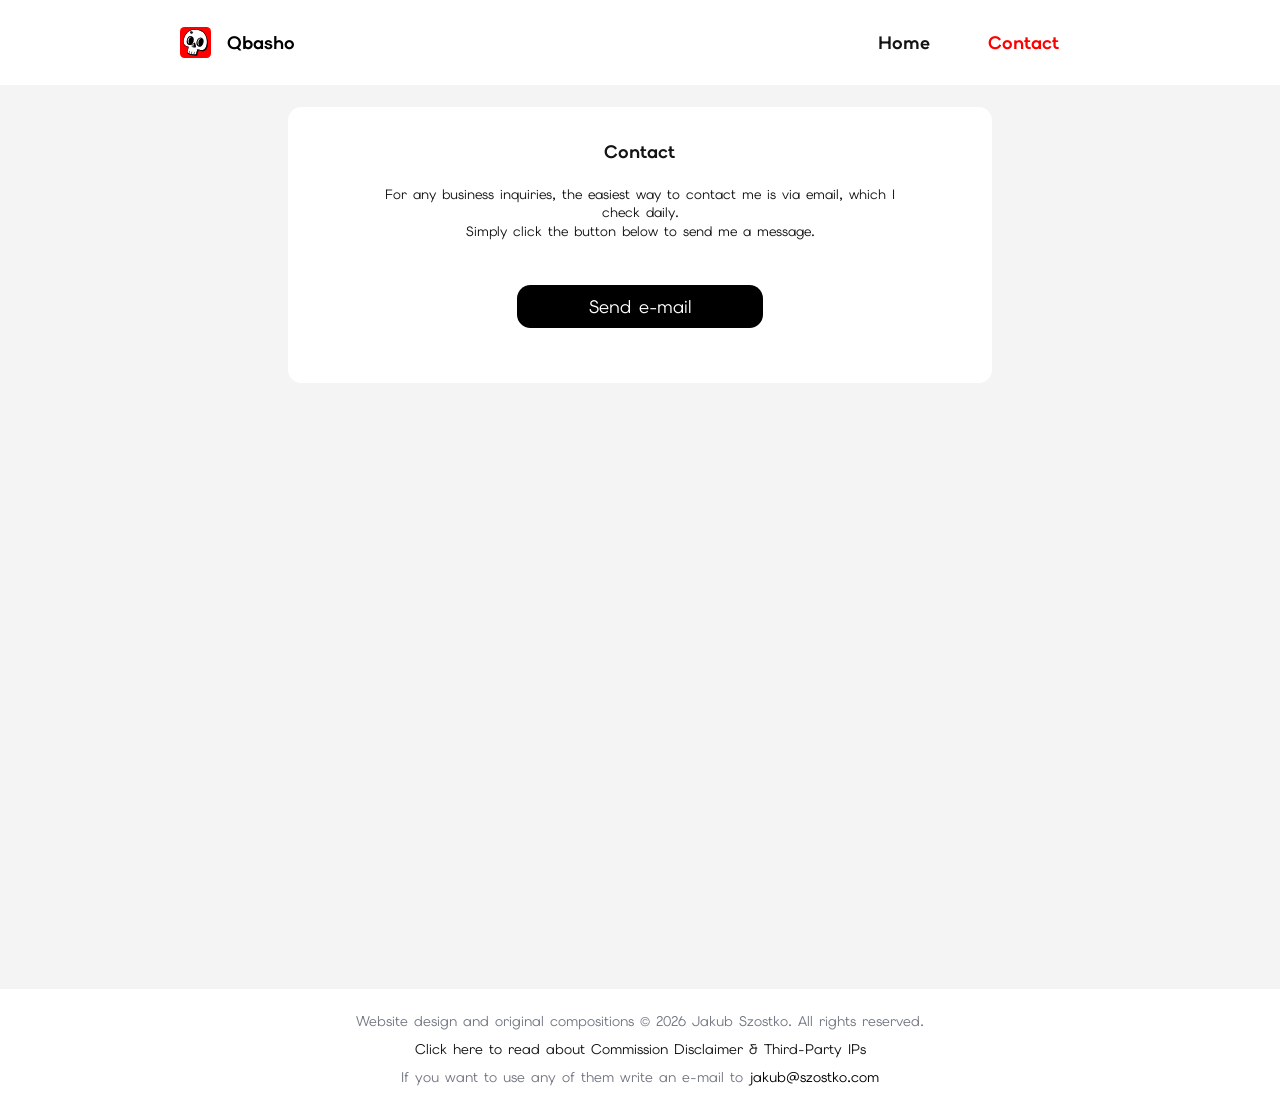
==== contact.html @ fe302f58 "v1.0" ====
<!DOCTYPE html>
<html lang="en">
    <head>
        <title>Qbasho | Contact</title>
        <link rel="shortcut icon" href="./assets/icon2.svg">
        <link rel="preconnect" href="https://fonts.googleapis.com">
        <link rel="preconnect" href="https://fonts.gstatic.com" crossorigin>
        <link href="https://fonts.googleapis.com/css2?family=Elms+Sans:ital,wght@0,100..900;1,100..900&display=swap" rel="stylesheet">
        <link href="./assets/style.css" rel="stylesheet">
    </head>
    <body>
        <header class="header">
            <div class="brand-group">
                <img src="./assets/icon2.svg" class="logo">
                <a class="brand-name" style="font-weight: bold;">Qbasho</a>
            </div>
            <nav class="nav-links">
                <a class="navbar margin" href="./index.html">Home</a>
                <a class="margin active" href="./contact.html">Contact</a>
            </nav>
        </header>
        <div id="page-container">
            <div id="content-wrap">
                <div class="background-mail">
                    <h1 class="title">Contact</h1>
                    <p class="title">For any business inquiries, the easiest way to contact me is via email, which I check daily.</p>
                    <p>Simply click the button below to send me a message.</p>
                    <div class="mail" id="mail">Send e-mail</div>
                </div>
            </div>
        </div>
        <footer>
            <div>
                <p>Website design and original compositions &copy; 2026 Jakub Szostko. All rights reserved.</p>
                <a href="./disclaimer.html"><p>Click here to read about Commission Disclaimer & Third-Party IPs</p></a>
                <p>If you want to use any of them write an e-mail to <span id="mail" style="cursor: pointer;">jakub@szostko.com</span></p>
            </div>
        </footer>
    </body>
<script>
    // 2. The JavaScript Functionality
    const sendMailBtn = document.getElementById('mail');
    const emailElement = 'jakub@szostko.com';

    sendMailBtn.addEventListener('click', () => {
      const targetAddress = emailElement;
      const subjectLine = "Question from Website";
      const bodyText = "Hello Jakub,\n\nI am reaching out regarding...";
      const encodedSubject = encodeURIComponent(subjectLine);
      const encodedBody = encodeURIComponent(bodyText);
      if (targetAddress) {
        const mailtoUri = `mailto:${targetAddress}?subject=${encodedSubject}&body=${encodedBody}`;
        window.location.href = mailtoUri;
      } else {
        console.error("No email address found in the target div.");
      }
    });
  </script>
</html>
---- assets/style.css ----
*{
    padding: 0;
    margin: 0;
    box-sizing: border-box;
  font-family: "Elms Sans", sans-serif;
  font-optical-sizing: auto;
    scroll-behavior: smooth;
}
html{
    font-size: 20px;
}
body{
    overflow-x: hidden;
    background-color: #F4F4F5;

    color: #fff;
}

/*Header*/
.header{
    z-index: 99;
    position: sticky;
    top: 0;
    font-size: 0.85rem;
    width: 100%;
    padding: 1vh 50vh 1vh 50vh;
    display: flex;
    justify-content: space-between;
    background: #fff;
    backdrop-filter: blur(10px);
    align-items: center;
}
.nav-links {
  display: flex;
  gap: 2vh;
  font-weight: bold;
}
.active{
    color: red;
}
.brand-group {
  display: flex;
  align-items: center;
  gap: 12px;
  margin-right: 5vh;
}
.logo {
  height: 3.4vh; 
  width: auto;
    border-radius: 0.5vh;
}
.brand-name{
    margin-left: 0.5vh;
    color: #000;
}
a{
    text-decoration: none;
    color: #141414;
}
.header a{
    transition-duration: 0.4s;
}
.header .margin{
    margin-right: 40px;
}
/*Header*/
#page-container {
    position: relative;
    min-height: 100vh;
    margin-top: 0.5vh;
  }
  #content-wrap {
    padding-top: 1vh;
    padding-bottom: 3.5rem;
  }
  .background{  
    background-color: #fff;
    border-radius: 1.5vh;
    max-width: 75%;
    margin: 50px auto 50px;
        padding: 10px 0px 10px 0;
  }
.background h1{
    color: #141414;
    width: 65%;
    margin: 2.5vh auto 2.5vh;
    font-size: 3vh;
    text-align: center;
  }
  .background p{
    color: #141414;
    width: 65%;
    margin: 0.1vh auto 0.1vh;
    font-size: 1.5vh;
    text-align: center;
  }
    .background-mail{  
    background-color: #fff;
    border-radius: 1.5vh;
    max-width: 75%;
    margin: 1vh auto 1vh;
        padding: 10px 0px 10px 0;
  }
      .background-mail h1{  
    color: #141414;
    width: 85%;
    margin: 2.5vh auto 2.5vh;
    font-size: 3vh;
    text-align: center;
  }
      .background-mail p{  
    color: #141414;
    width: 85%;
    margin: 0.1vh auto 0.1vh;
    font-size: 2vh;
    text-align: center;
  }
   .mail {  
    background-color: #000;
    color: #fff;
    border-radius: 1.5vh;
    width: 65%;
    text-align: center;
    max-width: 75%;
    margin: 5vh auto 5vh;
        padding: 10px 0px 10px 0;
        font-size: 3vh;
  }
    .mail:hover{  
    background-color: #226122;
    cursor: pointer;
    transition: background-color 250ms linear;
}
    .mail.sent{  
    background-color: #175828;
    cursor: pointer; 
}
.album{
    width: 65%;
    display: grid;
    grid-gap: 30px;
    margin: 50px auto 50px;
    grid-template-columns: repeat(auto-fit, minmax(300px,1fr));
}

.album div{
    border-radius: 10px;
    background-color: #ffffff;
    width: 100%;
    height: 100%;
    align-self: center;
    text-align: center;
}
.album p{
    align-self: center;
}
.album img{
    object-fit:cover;
    object-position: center;
    width: 100%;
    height: 350px;
    transition: .4s;
    border-radius:1.5vh ;
}
footer{
    background-color: #fff;
    color: #737783;
    font-size: 0.7rem;
    width: 100%;
    padding:1%;
    align-items: center;
    justify-content: center;
    text-align: center;
    position:static;
    bottom: 0;
    cursor:default;
}
footer p{
    margin-top: 10px;
}
footer span{
    color: #000;
}

/*Responsive atributes for devices*/
@media all and (min-device-width: 3840px){
    .header{
        font-size: 2rem;
    }
    .album{
        width: 65%;
        display: grid;
        grid-gap: 2rem;
        margin: 2.1rem auto 2.1rem;
        grid-template-columns: repeat(auto-fit, minmax(30rem,1fr));
    }
    .album img{
        height: 550px ;
    }

      .background-mail{  
    background-color: #fff;
    border-radius: 1.5vh;
    max-width: 75%;
    margin: 1vh auto 1vh;
        padding: 10px 0px 10px 0;
  }
      .background-mail h1{  
    color: #141414;
    width: 85%;
    margin: 2.5vh auto 2.5vh;
    font-size: 3vh;
    text-align: center;
  }
      .background-mail p{  
    color: #141414;
    width: 85%;
    margin: 0.1vh auto 0.1vh;
    font-size: 2vh;
    text-align: center;
  }
   .mail {  
    background-color: #000;
    color: #fff;
    border-radius: 1.5vh;
    width: 65%;
    text-align: center;
    max-width: 75%;
    margin: 5vh auto 5vh;
        padding: 10px 0px 10px 0;
        font-size: 3vh;
  }
    footer{
        font-size: 1.6rem;
    }
}
@media all and (min-device-width: 1901px)and (max-width:3830px){
    .album{
        width: 85%;
        display: grid;
        grid-gap: 30px;
        margin: 50px auto 50px;
        grid-template-columns: repeat(auto-fit, minmax(400px,1fr));
    }
    .album img{
        height: 300px ;
    }
   .background h1{
        font-size: 2vh;
    }
      .background-mail{  
    background-color: #fff;
    border-radius: 1.5vh;
    max-width: 55%;
    margin: 1vh auto 1vh;
        padding: 10px 0px 10px 0;
  }
      .background-mail h1{  
    color: #141414;
    width: 55%;
    margin: 2.5vh auto 2.5vh;
    font-size: 2vh;
    text-align: center;
  }
      .background-mail p{  
    color: #141414;
    width: 85%;
    margin: 0.1vh auto 0.1vh;
    font-size: 1.5vh;
    text-align: center;
  }
   .mail {  
    background-color: #000;
    color: #fff;
    border-radius: 1.5vh;
    text-align: center;
    max-width: 35%;
    margin: 5vh auto 5vh;
        padding: 10px 0px 10px 0;
        font-size: 2vh;
  }
}
@media all and (max-width: 1301px)and (max-width: 1900px){
          .header{
    font-size: 2vh;
    padding: 3vh 30vh 3vh 30vh;
    }
    .album img{
        height: 250px ;
    }
        .background h1{
        font-size: 2vh;
    }
    .background-mail{  
    background-color: #fff;
    border-radius: 1.5vh;
    max-width: 55%;
    margin: 1vh auto 1vh;
        padding: 10px 0px 10px 0;
  }
      .background-mail h1{  
    color: #141414;
    width: 55%;
    margin: 2.5vh auto 2.5vh;
    font-size: 2vh;
    text-align: center;
  }
      .background-mail p{  
    color: #141414;
    width: 55%;
    margin: 0.1vh auto 0.1vh;
    font-size: 1.5vh;
    text-align: center;
  }
   .mail {  
    background-color: #000;
    color: #fff;
    border-radius: 1.5vh;
    text-align: center;
    max-width: 35%;
    margin: 5vh auto 5vh;
        padding: 10px 0px 10px 0;
        font-size: 2vh;
  }
}
@media all and (max-device-width: 1300px){
      .header{
    font-size: 2vh;
    padding: 3vh 20vh 3vh 20vh;
    }
    .album img{
        height: 250px ;
    }
        .background-mail{  
    background-color: #fff;
    border-radius: 1.5vh;
    max-width: 55%;
    margin: 1vh auto 1vh;
        padding: 10px 0px 10px 0;
  }
      .background-mail h1{  
    color: #141414;
    width: 75%;
    margin: 2.5vh auto 2.5vh;
    font-size: 2vh;
    text-align: center;
  }
      .background-mail p{  
    color: #141414;
    width: 75%;
    margin: 0.1vh auto 0.1vh;
    font-size: 1.5vh;
    text-align: center;
  }
   .mail {  
    background-color: #000;
    color: #fff;
    border-radius: 1.5vh;
    text-align: center;
    max-width: 35%;
    margin: 5vh auto 5vh;
        padding: 10px 0px 10px 0;
        font-size: 2vh;
  }
}
@media all and (max-device-width: 1200px){
      .header{
    font-size: 2rem;
    padding: 3vh 10vh 3vh 10vh;
    }
    .album img{
        height: 250px ;
    }
            .background-mail{  
    background-color: #fff;
    border-radius: 1.5vh;
    max-width: 85%;
    margin: 1vh auto 1vh;
        padding: 10px 0px 10px 0;
  }
      .background-mail h1{  
    color: #141414;
    width: 85%;
    margin: 2.5vh auto 2.5vh;
    font-size: 2.5vh;
    text-align: center;
  }
      .background-mail p{  
    color: #141414;
    width: 85%;
    margin: 0.1vh auto 0.1vh;
    font-size: 2vh;
    text-align: center;
  }
   .mail {  
    background-color: #000;
    color: #fff;
    border-radius: 1.5vh;
    text-align: center;
    max-width: 55%;
    margin: 5vh auto 5vh;
        padding: 10px 0px 10px 0;
        font-size: 2.5vh;
  }
}
@media all and (max-device-width: 1023px){
      .header{
    font-size: 1.3rem;
    padding: 1vh 8vh 1vh 10vh;
    }
    .album img{
        height: 250px ;
    }

}
@media all and (max-device-width: 768px){
        .header{
    padding: 1vh 8vh 1vh 10vh;
    font-size: 1.3rem;
    }
    .album img{
        height: 250px ;
    }
    .background-mail{  
    background-color: #fff;
    border-radius: 1.5vh;
    max-width: 85%;
    margin: 1vh auto 1vh;
        padding: 10px 0px 10px 0;
  }
      .background-mail h1{  
    color: #141414;
    width: 85%;
    margin: 2.5vh auto 2.5vh;
    font-size: 3vh;
    text-align: center;
  }
      .background-mail p{  
    color: #141414;
    width: 85%;
    margin: 0.1vh auto 0.1vh;
    font-size: 2vh;
    text-align: center;
  }
   .mail {  
    background-color: #000;
    color: #fff;
    border-radius: 1.5vh;
    text-align: center;
    max-width: 55%;
    margin: 5vh auto 5vh;
        padding: 10px 0px 10px 0;
        font-size: 3vh;
  }
}
@media all and (max-device-width: 488px){
    .header{
    font-size: 2rem;
    padding: 3vh 5vh 3vh 5vh;
    }
    .background{
        max-width: 85%;
    }
    .album img{
        height: 30rem ;
    }
    .album{
        width: 85%;
                grid-template-columns: repeat(auto-fit, minmax(30rem,1fr));
    }
    footer{
        font-size: 0.8rem;
    }
}
@media all and (max-device-width: 319px){
    .album img{
        height: 250px ;
    }
}
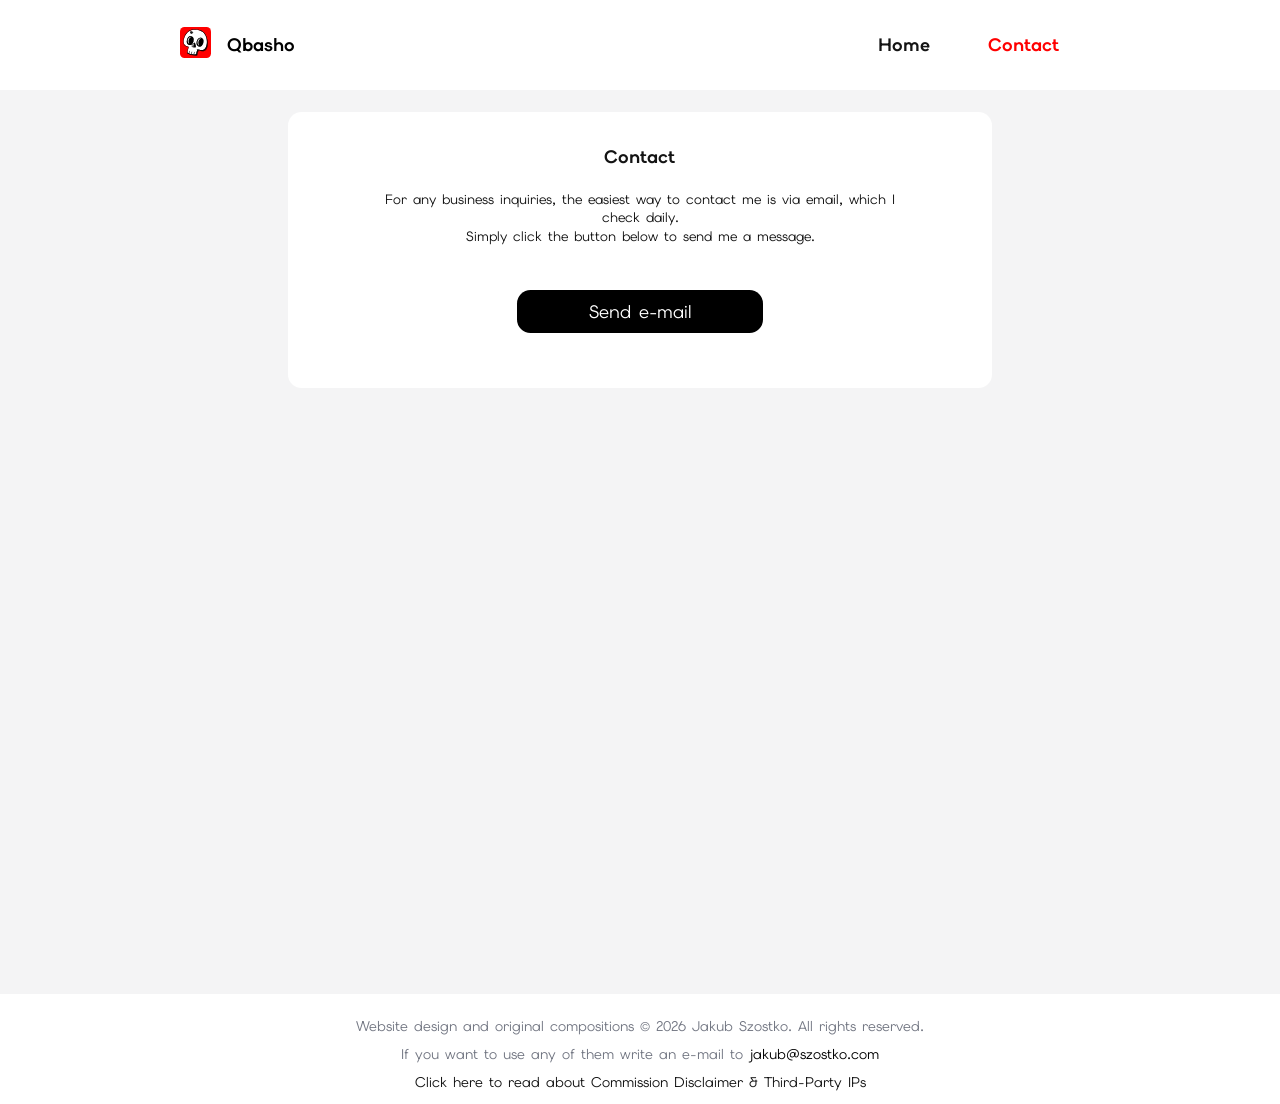
==== commit 74aabdb5: "v1.1" ====
--- a/contact.html
+++ b/contact.html
@@ -11,7 +11,7 @@
     <body>
         <header class="header">
             <div class="brand-group">
-                <img src="./assets/icon2.svg" class="logo">
+                <a href="./index.html"><img src="./assets/icon2.svg" class="logo"></a>
                 <a class="brand-name" style="font-weight: bold;">Qbasho</a>
             </div>
             <nav class="nav-links">
@@ -29,31 +29,28 @@
                 </div>
             </div>
         </div>
-        <footer>
-            <div>
-                <p>Website design and original compositions &copy; 2026 Jakub Szostko. All rights reserved.</p>
-                <a href="./disclaimer.html"><p>Click here to read about Commission Disclaimer & Third-Party IPs</p></a>
-                <p>If you want to use any of them write an e-mail to <span id="mail" style="cursor: pointer;">jakub@szostko.com</span></p>
-            </div>
-        </footer>
+        <div id="footer-placeholder"></div>
+                <script>
+                    function initMailButton() {
+                        const sendMailBtn = document.getElementById('mail');
+                            if (sendMailBtn) {
+                                sendMailBtn.addEventListener('click', () => {
+                                    const targetAddress = 'jakub@szostko.com';
+                                    const subjectLine = "Question from Website";
+                                    const bodyText = "Hello Jakub,\n\nI am reaching out regarding...";
+                                    
+                                    const mailtoUri = `mailto:${targetAddress}?subject=${encodeURIComponent(subjectLine)}&body=${encodeURIComponent(bodyText)}`;
+                                    window.location.href = mailtoUri;
+                                });
+                            }
+                    }
+                    fetch('footer.html')
+                        .then(response => response.text())
+                        .then(data => {
+                            document.getElementById('footer-placeholder').innerHTML = data;
+                            initMailButton(); 
+                        })
+                        .catch(error => console.error('Wystąpił błąd:', error));
+                </script>
     </body>
-<script>
-    // 2. The JavaScript Functionality
-    const sendMailBtn = document.getElementById('mail');
-    const emailElement = 'jakub@szostko.com';
-
-    sendMailBtn.addEventListener('click', () => {
-      const targetAddress = emailElement;
-      const subjectLine = "Question from Website";
-      const bodyText = "Hello Jakub,\n\nI am reaching out regarding...";
-      const encodedSubject = encodeURIComponent(subjectLine);
-      const encodedBody = encodeURIComponent(bodyText);
-      if (targetAddress) {
-        const mailtoUri = `mailto:${targetAddress}?subject=${encodedSubject}&body=${encodedBody}`;
-        window.location.href = mailtoUri;
-      } else {
-        console.error("No email address found in the target div.");
-      }
-    });
-  </script>
 </html>
